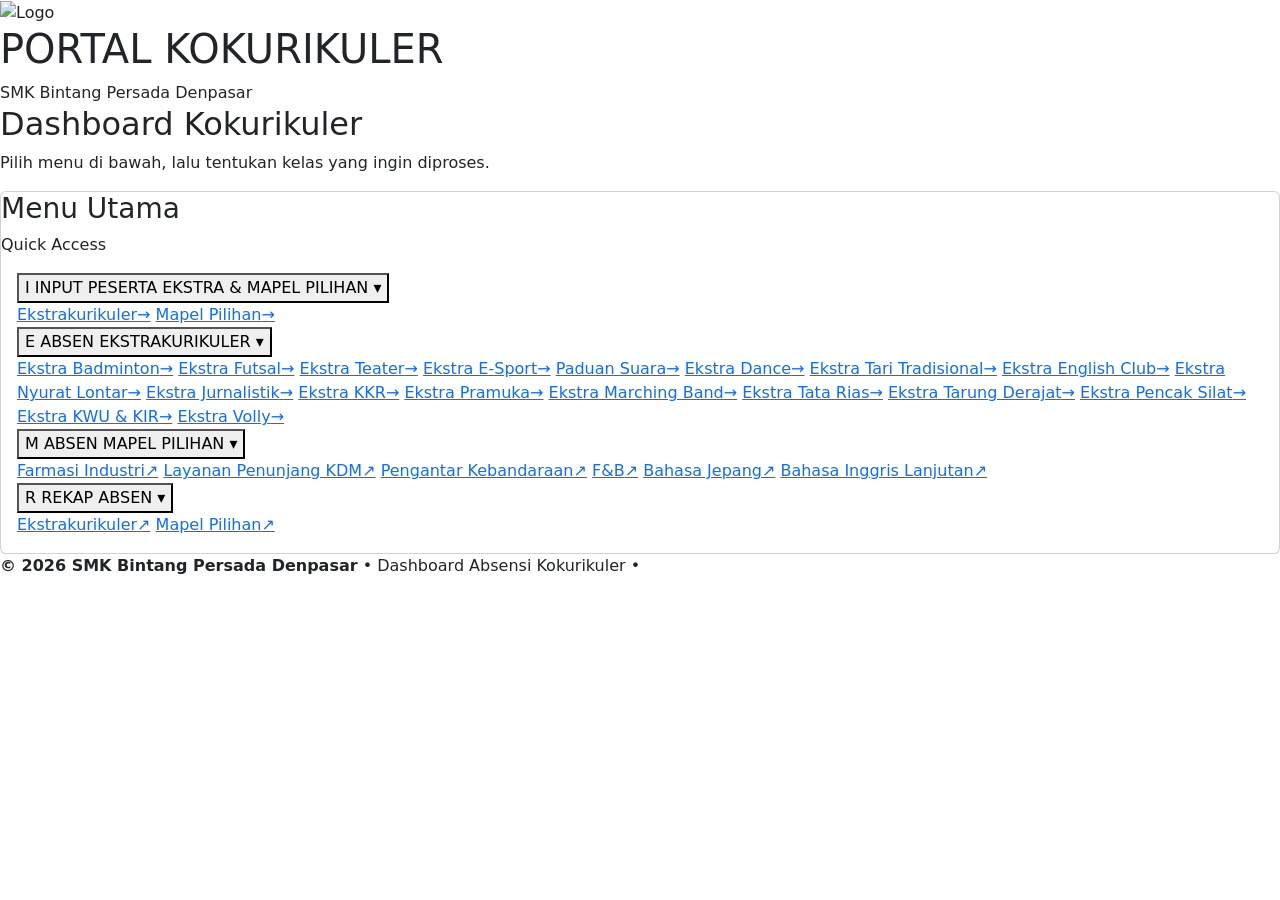
==== index.html @ a5e88e8f "Update index.html" ====
<!DOCTYPE html>
<html>
  <head>
    <base target="_top">
    <link href="https://cdn.jsdelivr.net/npm/bootstrap@5.3.3/dist/css/bootstrap.min.css" rel="stylesheet">
    <?!= include('style'); ?>
  </head>
<body>
    <div class="page">
    <div class="main">
      <div class="wrap">
        <div class="brand">
          <img class="logo" src="https://i.ibb.co.com/sdV75wcH/Logo.png" alt="Logo">
          <div>
            <h1 class="title">PORTAL KOKURIKULER</h1>
            <div class="subtitle">SMK Bintang Persada Denpasar</div>
          </div>
        </div>

        <div class="hero">
          <h2>Dashboard Kokurikuler</h2>
          <p>Pilih menu di bawah, lalu tentukan kelas yang ingin diproses.</p>
        </div>

        <div class="card">
          <div class="card-head">
            <h3>Menu Utama</h3>
            <span class="badge-soft">Quick Access</span>
          </div>

          <div class="card-body">
            <?var url = getUrl();?><input type="hidden" value="<?= url ?>" id="url" />

            <!-- GROUP 1 -->
            <div class="group group-absen">
              <button type="button" class="group-btn caret">
                <span class="left">
                  <span class="icon">I</span>
                  INPUT PESERTA EKSTRA & MAPEL PILIHAN
                </span>
                <span class="chev">▾</span>
              </button>
              <div class="group-menu nested">
                <div class="menu-grid">
                  <a class="menu-link" href="javascript:void(0)" onclick="InputEkstra()">Ekstrakurikuler<span>→</span></a>
                  <a class="menu-link" href="javascript:void(0)" onclick="InputMapil()">Mapel Pilihan<span>→</span></a>
                </div>
              </div>
            </div>

            <!-- GROUP 2 -->
            <div class="group group-izin">
              <button type="button" class="group-btn caret">
                <span class="left">
                  <span class="icon">E</span>
                  ABSEN EKSTRAKURIKULER
                </span>
                <span class="chev">▾</span>
              </button>
              <div class="group-menu nested">
                <div class="menu-grid">
                  <a class="menu-link" href="javascript:void(0)" onclick="Badminton()">Ekstra Badminton<span>→</span></a>
                  <a class="menu-link" href="javascript:void(0)" onclick="Futsal()">Ekstra Futsal<span>→</span></a>
                  <a class="menu-link" href="javascript:void(0)" onclick="Teater()">Ekstra Teater<span>→</span></a>
                  <a class="menu-link" href="javascript:void(0)" onclick="ESport()">Ekstra E-Sport<span>→</span></a>
                  <a class="menu-link" href="javascript:void(0)" onclick="Padus()">Paduan Suara<span>→</span></a>
                  <a class="menu-link" href="javascript:void(0)" onclick="Dance()">Ekstra Dance<span>→</span></a>
                  <a class="menu-link" href="javascript:void(0)" onclick="Tari()">Ekstra Tari Tradisional<span>→</span></a>
                  <a class="menu-link" href="javascript:void(0)" onclick="English()">Ekstra English Club<span>→</span></a>
                  <a class="menu-link" href="javascript:void(0)" onclick="Nyurat()">Ekstra Nyurat Lontar<span>→</span></a>
                  <a class="menu-link" href="javascript:void(0)" onclick="Jurnalistik()">Ekstra Jurnalistik<span>→</span></a>
                  <a class="menu-link" href="javascript:void(0)" onclick="KKR()">Ekstra KKR<span>→</span></a>
                  <a class="menu-link" href="javascript:void(0)" onclick="Pramuka()">Ekstra Pramuka<span>→</span></a>
                  <a class="menu-link" href="javascript:void(0)" onclick="Marching()">Ekstra Marching Band<span>→</span></a>
                  <a class="menu-link" href="javascript:void(0)" onclick="Tatarias()">Ekstra Tata Rias<span>→</span></a>
                  <a class="menu-link" href="javascript:void(0)" onclick="Tarung()">Ekstra Tarung Derajat<span>→</span></a>
                  <a class="menu-link" href="javascript:void(0)" onclick="Silat()">Ekstra Pencak Silat<span>→</span></a>
                  <a class="menu-link" href="javascript:void(0)" onclick="Kwu()">Ekstra KWU & KIR<span>→</span></a>
                  <a class="menu-link" href="javascript:void(0)" onclick="Volly()">Ekstra Volly<span>→</span></a>
                </div>
              </div>
            </div>

            <!-- GROUP 3 -->
            <div class="group group-rekap">
              <button type="button" class="group-btn caret">
                <span class="left">
                  <span class="icon">M</span>
                  ABSEN MAPEL PILIHAN
                </span>
                <span class="chev">▾</span>
              </button>
              <div class="group-menu nested">
                <div class="menu-grid">
                  <a class="menu-link" href="javascript:void(0)" onclick="Farmasi()">Farmasi Industri<span>↗</span></a>
                  <a class="menu-link" href="javascript:void(0)" onclick="KDM()">Layanan Penunjang KDM<span>↗</span></a>
                  <a class="menu-link" href="javascript:void(0)" onclick="Bandara()">Pengantar Kebandaraan<span>↗</span></a>
                  <a class="menu-link" href="javascript:void(0)" onclick="FB()">F&B<span>↗</span></a>
                  <a class="menu-link" href="javascript:void(0)" onclick="Jepang()">Bahasa Jepang<span>↗</span></a>
                  <a class="menu-link" href="javascript:void(0)" onclick="Inggris()">Bahasa Inggris Lanjutan<span>↗</span></a>
                </div>
              </div>
            </div> 

            <!-- GROUP 4 -->
            <div class="group group-rekap2">
              <button type="button" class="group-btn caret">
                <span class="left">
                  <span class="icon">R</span>
                  REKAP ABSEN
                </span>
                <span class="chev">▾</span>
              </button>
              <div class="group-menu nested">
                <div class="menu-grid">
                  <a class="menu-link" href="javascript:void(0)" onclick="Rekap_ekstra()">Ekstrakurikuler<span>↗</span></a>
                  <a class="menu-link" href="javascript:void(0)" onclick="Rekap_mapil()">Mapel Pilihan<span>↗</span></a>
                </div>
              </div>
            </div>     
          </div>
        </div>
      </div>
    </div>

    <footer class="footer-minimal">
      <strong>© 2026 SMK Bintang Persada Denpasar</strong>
      <span class="sub">• Dashboard Absensi Kokurikuler •</span>
    </footer>
  </div>
	
</div>
      <script>
      // Ubah toggler lama agar juga kasih class "open" (biar animasi panah jalan)
      document.querySelectorAll(".group-btn").forEach(btn => {
        btn.addEventListener("click", function () {
          const currentGroup = this.closest(".group");

          // 🔒 Tutup semua group lain
          document.querySelectorAll(".group").forEach(group => {
            if (group !== currentGroup) {
              group.classList.remove("open");
              const nested = group.querySelector(".nested");
              if (nested) nested.classList.remove("active");
            }
          });

          // 🔓 Toggle group yang diklik
          currentGroup.classList.toggle("open");
          const currentNested = currentGroup.querySelector(".nested");
          if (currentNested) currentNested.classList.toggle("active");
        });
      });
  </script>
    <script>
    function InputEkstra()
    {         
      var url = document.getElementById("url").value;
      var link = document.createElement('a');
      link.href = url+"?&page=InputEkstra";
      link.id = 'linkURL';
      document.body.appendChild(link);
      document.getElementById("linkURL").click();        
    }
    function InputMapil()
    {         
      var url = document.getElementById("url").value;
      var link = document.createElement('a');
      link.href = url+"?&page=InputMapil";
      link.id = 'linkURL';
      document.body.appendChild(link);
      document.getElementById("linkURL").click();        
    }
    function Badminton()
    {         
      var url = document.getElementById("url").value;
      var link = document.createElement('a');
      link.href = url+"?&page=IndexBadminton";
      link.id = 'linkURL';
      document.body.appendChild(link);
      document.getElementById("linkURL").click();        
    }
    function Futsal()
    {         
      var url = document.getElementById("url").value;
      var link = document.createElement('a');
      link.href = url+"?&page=IndexFutsal";
      link.id = 'linkURL';
      document.body.appendChild(link);
      document.getElementById("linkURL").click();        
    }
    function Teater()
    {         
      var url = document.getElementById("url").value;
      var link = document.createElement('a');
      link.href = url+"?&page=IndexTeater";
      link.id = 'linkURL';
      document.body.appendChild(link);
      document.getElementById("linkURL").click();        
    }
    function ESport()
    {         
      var url = document.getElementById("url").value;
      var link = document.createElement('a');
      link.href = url+"?&page=IndexESport";
      link.id = 'linkURL';
      document.body.appendChild(link);
      document.getElementById("linkURL").click();        
    }
    function Padus()
    {         
      var url = document.getElementById("url").value;
      var link = document.createElement('a');
      link.href = url+"?&page=IndexPadus";
      link.id = 'linkURL';
      document.body.appendChild(link);
      document.getElementById("linkURL").click();        
    }
    function Dance()
    {         
      var url = document.getElementById("url").value;
      var link = document.createElement('a');
      link.href = url+"?&page=IndexDance";
      link.id = 'linkURL';
      document.body.appendChild(link);
      document.getElementById("linkURL").click();        
    }
    function Tari()
    {         
      var url = document.getElementById("url").value;
      var link = document.createElement('a');
      link.href = url+"?&page=IndexTari";
      link.id = 'linkURL';
      document.body.appendChild(link);
      document.getElementById("linkURL").click();        
    }
    function English()
    {         
      var url = document.getElementById("url").value;
      var link = document.createElement('a');
      link.href = url+"?&page=IndexEnglish";
      link.id = 'linkURL';
      document.body.appendChild(link);
      document.getElementById("linkURL").click();        
    }
    function Nyurat()
    {         
      var url = document.getElementById("url").value;
      var link = document.createElement('a');
      link.href = url+"?&page=IndexNyurat";
      link.id = 'linkURL';
      document.body.appendChild(link);
      document.getElementById("linkURL").click();        
    }
    function Jurnalistik()
    {         
      var url = document.getElementById("url").value;
      var link = document.createElement('a');
      link.href = url+"?&page=IndexJurnalistik";
      link.id = 'linkURL';
      document.body.appendChild(link);
      document.getElementById("linkURL").click();        
    }
    function KKR()
    {         
      var url = document.getElementById("url").value;
      var link = document.createElement('a');
      link.href = url+"?&page=IndexKKR";
      link.id = 'linkURL';
      document.body.appendChild(link);
      document.getElementById("linkURL").click();        
    }
    function Pramuka()
    {         
      var url = document.getElementById("url").value;
      var link = document.createElement('a');
      link.href = url+"?&page=IndexPramuka";
      link.id = 'linkURL';
      document.body.appendChild(link);
      document.getElementById("linkURL").click();        
    }
    function Marching()
    {         
      var url = document.getElementById("url").value;
      var link = document.createElement('a');
      link.href = url+"?&page=IndexMarching";
      link.id = 'linkURL';
      document.body.appendChild(link);
      document.getElementById("linkURL").click();        
    }
    function Tatarias()
    {         
      var url = document.getElementById("url").value;
      var link = document.createElement('a');
      link.href = url+"?&page=IndexTatarias";
      link.id = 'linkURL';
      document.body.appendChild(link);
      document.getElementById("linkURL").click();        
    }
    function Tarung()
    {         
      var url = document.getElementById("url").value;
      var link = document.createElement('a');
      link.href = url+"?&page=IndexTarung";
      link.id = 'linkURL';
      document.body.appendChild(link);
      document.getElementById("linkURL").click();        
    }
    function Tatarias()
    {         
      var url = document.getElementById("url").value;
      var link = document.createElement('a');
      link.href = url+"?&page=IndexTatarias";
      link.id = 'linkURL';
      document.body.appendChild(link);
      document.getElementById("linkURL").click();        
    }
    function Silat()
    {         
      var url = document.getElementById("url").value;
      var link = document.createElement('a');
      link.href = url+"?&page=IndexSilat";
      link.id = 'linkURL';
      document.body.appendChild(link);
      document.getElementById("linkURL").click();        
    }
    function Kwu()
    {         
      var url = document.getElementById("url").value;
      var link = document.createElement('a');
      link.href = url+"?&page=IndexKWU";
      link.id = 'linkURL';
      document.body.appendChild(link);
      document.getElementById("linkURL").click();        
    }
    function Volly()
    {         
      var url = document.getElementById("url").value;
      var link = document.createElement('a');
      link.href = url+"?&page=IndexVolly";
      link.id = 'linkURL';
      document.body.appendChild(link);
      document.getElementById("linkURL").click();        
    }
    function Farmasi()
    {         
      var url = document.getElementById("url").value;
      var link = document.createElement('a');
      link.href = url+"?&page=IndexFarmasi";
      link.id = 'linkURL';
      document.body.appendChild(link);
      document.getElementById("linkURL").click();        
    }
    function KDM()
    {         
      var url = document.getElementById("url").value;
      var link = document.createElement('a');
      link.href = url+"?&page=IndexKDM";
      link.id = 'linkURL';
      document.body.appendChild(link);
      document.getElementById("linkURL").click();        
    }
    function Bandara()
    {         
      var url = document.getElementById("url").value;
      var link = document.createElement('a');
      link.href = url+"?&page=IndexKebandaraan";
      link.id = 'linkURL';
      document.body.appendChild(link);
      document.getElementById("linkURL").click();        
    }
    function FB()
    {         
      var url = document.getElementById("url").value;
      var link = document.createElement('a');
      link.href = url+"?&page=IndexFB";
      link.id = 'linkURL';
      document.body.appendChild(link);
      document.getElementById("linkURL").click();        
    }
    function Jepang()
    {         
      var url = document.getElementById("url").value;
      var link = document.createElement('a');
      link.href = url+"?&page=IndexBhsJepang";
      link.id = 'linkURL';
      document.body.appendChild(link);
      document.getElementById("linkURL").click();        
    }
    function Inggris()
    {         
      var url = document.getElementById("url").value;
      var link = document.createElement('a');
      link.href = url+"?&page=IndexBhsInggris";
      link.id = 'linkURL';
      document.body.appendChild(link);
      document.getElementById("linkURL").click();        
    }
    function Rekap_ekstra()
    {         
      var url = document.getElementById("url").value;
      var link = document.createElement('a');
      link.href = 'https://docs.google.com/spreadsheets/d/1S909gfqUtLypTB44zdh4qXKHDdmqS1T_d3B7w_uuz8o/edit?gid=215947244#gid=215947244';
      link.id = 'linkURL';
      document.body.appendChild(link);
      document.getElementById("linkURL").click();        
    }
    function Rekap_mapil()
    {         
      var url = document.getElementById("url").value;
      var link = document.createElement('a');
      link.href = 'https://docs.google.com/spreadsheets/d/1S909gfqUtLypTB44zdh4qXKHDdmqS1T_d3B7w_uuz8o/edit?gid=1397686535#gid=1397686535';
      link.id = 'linkURL';
      document.body.appendChild(link);
      document.getElementById("linkURL").click();        
    }
    
    function Back()
      {  
        var url = document.getElementById("url").value;
        var link = document.createElement('a');
         link.href = 'https://sociabuzz.com/smkbpdps_guru';
        link.id = 'linkURL';
        document.body.appendChild(link);
        document.getElementById("linkURL").click();  
    }

    var toggler = document.getElementsByClassName("caret");
    var i;

    for (i = 0; i < toggler.length; i++) {
      toggler[i].addEventListener("click", function() {
        this.parentElement.querySelector(".nested").classList.toggle("active");
        this.classList.toggle("caret-down");
      });
    }

    </script>
  </body>
</html>
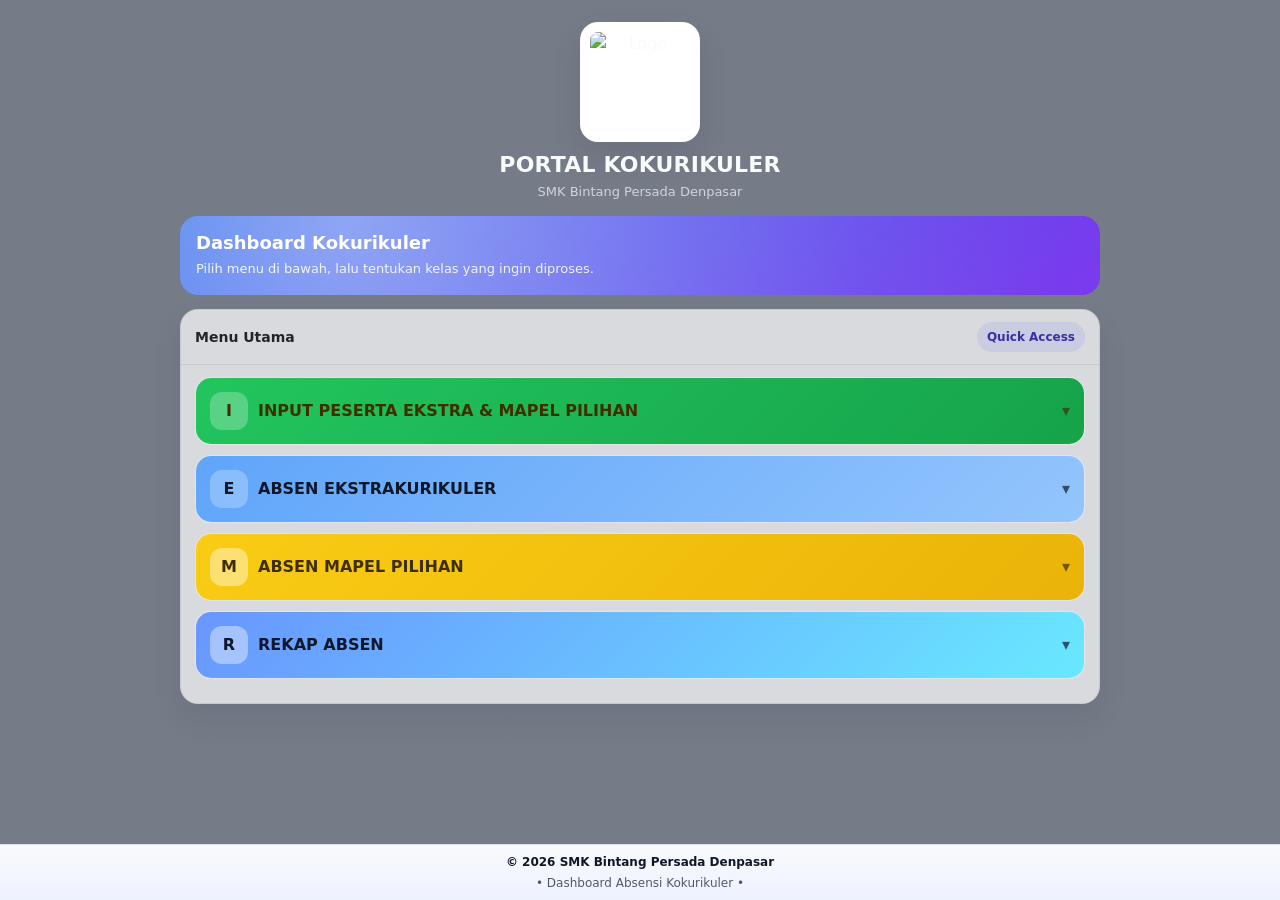
==== commit 49db7ad8: "Update index.html" ====
--- a/index.html
+++ b/index.html
@@ -3,7 +3,7 @@
   <head>
     <base target="_top">
     <link href="https://cdn.jsdelivr.net/npm/bootstrap@5.3.3/dist/css/bootstrap.min.css" rel="stylesheet">
-    <?!= include('style'); ?>
+    <link rel="stylesheet" href="assets/css/style.css">
   </head>
 <body>
     <div class="page">
--- a/assets/css/style.css
+++ b/assets/css/style.css
@@ -0,0 +1,351 @@
+@import url("https://fonts.googleapis.com/css?family=Raleway:400,600,700");
+
+  *{box-sizing:border-box}
+  html,body{height:100%}
+
+  body{
+    font-family: Raleway, system-ui, -apple-system, Segoe UI, Roboto, Arial, sans-serif;
+    margin:0;
+    background: linear-gradient(180deg,#f6f9ff 0%,#ffffff 45%,#f4f6fb 100%);
+    color:#0f172a;
+  }
+
+  body{
+    font-family: Raleway, system-ui, -apple-system, Segoe UI, Roboto, Arial, sans-serif;
+    background:
+      linear-gradient(
+        rgba(15,23,42,.55),
+        rgba(15,23,42,.55)
+      ),
+      url("https://images.unsplash.com/photo-1497366216548-37526070297c") center/cover no-repeat fixed;
+    color:#f8fafc;
+    background-color:#f1f5f9;
+  }
+
+  .card, .group{
+    background: rgba(255,255,255,.12);
+    backdrop-filter: blur(16px);
+    border: 1px solid rgba(255,255,255,.18);
+  }
+
+  .page{
+    min-height:100vh;
+    display:flex;
+    flex-direction:column;
+  }
+
+  .main{
+    flex:1;
+    padding: 22px 14px 30px;
+  }
+
+  .wrap{
+    max-width: 920px;
+    margin: 0 auto;
+  }
+
+  .brand{
+    display:flex;
+    flex-direction: column;   /* logo di atas */
+    align-items: center;      /* center horizontal */
+    justify-content: center;
+    text-align: center;
+    gap: 10px;
+    margin-bottom: 14px;
+  }
+
+  .logo{
+    width: 120px;
+    height: 120px;
+    object-fit:contain;
+    border-radius: 18px;
+    background:#fff;
+    padding: 10px;
+    box-shadow: 0 14px 30px rgba(15,23,42,.10);
+    display:block;
+    margin: 0 auto;           /* center */
+  }
+
+  .title{
+    margin: 0;
+    font-weight: 800;
+    font-size: 22px;
+    letter-spacing:.2px;
+  }
+  .subtitle{
+    margin: 4px 0 0;
+    opacity:.7;
+    font-size: 13px;
+  }
+
+  .hero{
+    position: relative;
+    border-radius: 18px;
+    padding: 16px;
+    color: #fff;
+
+    /* warna dasar */
+    background: linear-gradient(
+      135deg,
+      #2563eb,
+      #7c3aed
+    );
+
+    overflow: hidden;
+    animation: heroGlow 2.8s ease-in-out infinite;
+  }
+
+  @keyframes heroGlow {
+    0%{
+      box-shadow: 0 0 0 rgba(124,58,237,0);
+    }
+    50%{
+      box-shadow:
+        0 0 25px rgba(124,58,237,.55),
+        0 0 60px rgba(59,130,246,.35);
+    }
+    100%{
+      box-shadow: 0 0 0 rgba(124,58,237,0);
+    }
+  }
+
+  /* Cahaya matahari */
+  .hero::before{
+    content:"";
+    position:absolute;
+    inset:-30%;
+    border-radius: 50%;
+    pointer-events:none;
+
+    background: radial-gradient(
+      circle at 30% 20%,
+      rgba(255,255,255,.45),
+      rgba(255,255,255,.18) 35%,
+      rgba(255,255,255,.08) 50%,
+      transparent 70%
+    );
+
+    animation: sunlightBreathing 3s cubic-bezier(.4,0,.2,1) infinite;
+  }
+
+  /* Animasi napas cahaya */
+  @keyframes sunlightBreathing{
+    0%{
+      transform: scale(0.95);
+      opacity: .35;
+    }
+    50%{
+      transform: scale(1.08);
+      opacity: .75;
+    }
+    100%{
+      transform: scale(0.95);
+      opacity: .35;
+    }
+  }
+
+  .hero h2{
+    margin:0;
+    font-size: 18px;
+    font-weight: 800;
+  }
+  .hero p{
+    margin: 6px 0 0;
+    opacity:.9;
+    font-size: 13px;
+  }
+
+  .card{
+    margin-top: 14px;
+    background: rgba(255,255,255,.72);
+    border: 1px solid rgba(15,23,42,.08);
+    border-radius: 18px;
+    box-shadow: 0 14px 30px rgba(15,23,42,.08);
+    backdrop-filter: blur(10px);
+    overflow:hidden;
+  }
+
+  .card-head{
+    padding: 12px 14px;
+    border-bottom: 1px solid rgba(15,23,42,.08);
+    display:flex;
+    align-items:center;
+    justify-content:space-between;
+    gap:10px;
+  }
+  .card-head h3{
+    margin:0;
+    font-size: 14px;
+    font-weight: 800;
+  }
+  .badge-soft{
+    font-size: 12px;
+    font-weight: 700;
+    padding: 6px 10px;
+    border-radius: 999px;
+    background: rgba(99,102,241,.12);
+    color: #3730a3;
+  }
+
+  .card-body{
+    padding: 12px 14px 14px;
+  }
+
+  .group{
+    border: 1px solid rgba(15,23,42,.08);
+    border-radius: 16px;
+    overflow:hidden;
+    margin-bottom: 10px;
+    background: rgba(255,255,255,.65);
+  }
+
+    /* ===== WARNA HEADER GROUP ===== */
+
+  /* Input Izin - Biru */
+  .group-izin .group-btn{
+    background: linear-gradient(135deg, #60a5fa, #93c5fd);
+    color: #0f172a; /* teks gelap agar kontras */
+  }
+  .group-izin .icon{
+    background: rgba(255,255,255,.25);
+  }
+  .group-izin.open .group-menu{
+    border-left: 4px solid #2563eb;
+  }
+
+  /* Rekap - Kuning */
+  .group-rekap .group-btn{
+    background: linear-gradient(135deg,#facc15,#eab308);
+    color:#3f2f00;
+  }
+  .group-rekap .icon{
+    background: rgba(255,255,255,.4);
+  }
+  .group-rekap.open .group-menu{
+    border-left: 4px solid #eab308;
+  }
+
+  /* Rekap - Kuning */
+  .group-rekap2 .group-btn{
+    background: linear-gradient(135deg,#6996ff,#69e8ff);
+    color:#0f172a;
+  }
+  .group-rekap2 .icon{
+    background: rgba(255,255,255,.4);
+  }
+  .group-rekap2.open .group-menu{
+    border-left: 4px solid #69e8ff;
+  }
+
+  /* Absen Manual - Hijau */
+  .group-absen .group-btn{
+    background: linear-gradient(135deg,#22c55e,#16a34a);
+    color:#3f2f00;
+  }
+  .group-absen .icon{
+    background: rgba(255,255,255,.25);
+  }
+  .group-absen.open .group-menu{
+    border-left: 4px solid #16a34a;
+  }
+
+  .group-rekap2 .menu-link:hover{
+    background: rgba(105,225,255,.12);
+  }
+  .group-izin .menu-link:hover{
+    background: rgba(59,130,246,.12);
+  }
+
+  .group-rekap .menu-link:hover{
+    background: rgba(234,179,8,.18);
+  }
+
+  .group-absen .menu-link:hover{
+    background: rgba(34,197,94,.15);
+  }
+
+  /*-----*/
+  .group-btn{
+    width:100%;
+    display:flex;
+    align-items:center;
+    justify-content:space-between;
+    gap:10px;
+    padding: 14px 14px;
+    border:0;
+    background: transparent;
+    font-weight: 800;
+    font-size: 16px;
+    color:#0f172a;
+    cursor:pointer;
+    transition: .15s ease;
+  }
+  .group-btn:hover{
+    background: rgba(99,102,241,.07);
+  }
+  .group-btn .left{
+    display:flex;
+    align-items:center;
+    gap:10px;
+  }
+  .icon{
+    width: 38px;
+    height: 38px;
+    border-radius: 12px;
+    display:grid;
+    place-items:center;
+    font-weight:900;
+    background: rgba(15,23,42,.06);
+  }
+
+  .chev{
+    transition: transform .18s ease;
+    opacity:.7;
+  }
+  .group.open .chev{ transform: rotate(180deg); }
+
+  .group-menu{
+    display:none;
+    padding: 8px 10px 12px;
+    border-top: 1px solid rgba(15,23,42,.08);
+  }
+  .group.open .group-menu{ display:block; }
+
+  .menu-grid{
+    display:grid;
+    grid-template-columns: repeat(2, minmax(0,1fr));
+    gap: 8px;
+  }
+  @media (max-width: 620px){
+    .menu-grid{ grid-template-columns: 1fr; }
+  }
+
+  .menu-link{
+    display:flex;
+    align-items:center;
+    justify-content:space-between;
+    gap:10px;
+    padding: 11px 12px;
+    border-radius: 14px;
+    text-decoration:none;
+    color:#0f172a;
+    background: rgba(255,255,255,.85);
+    border: 1px solid rgba(15,23,42,.08);
+    transition: .15s ease;
+    font-weight: 700;
+  }
+  .menu-link:hover{
+    transform: translateY(-1px);
+    box-shadow: 0 10px 20px rgba(15,23,42,.10);
+  }
+
+  .footer-minimal{
+    padding: 8px 8px;
+    text-align:center;
+    background: linear-gradient(180deg,#f8fafc,#eef2ff);
+    border-top: 1px solid rgba(15,23,42,.08);
+    font-size: 12px;
+    color:#0f172a;
+  }
+  .footer-minimal .sub{display:block;opacity:.7;margin-top:3px}
+  /* <a href="https://ibb.co.com/ksSZ38z1"><img src="https://i.ibb.co.com/sdV75wcH/Logo.png" alt="Logo" border="0"></a> */
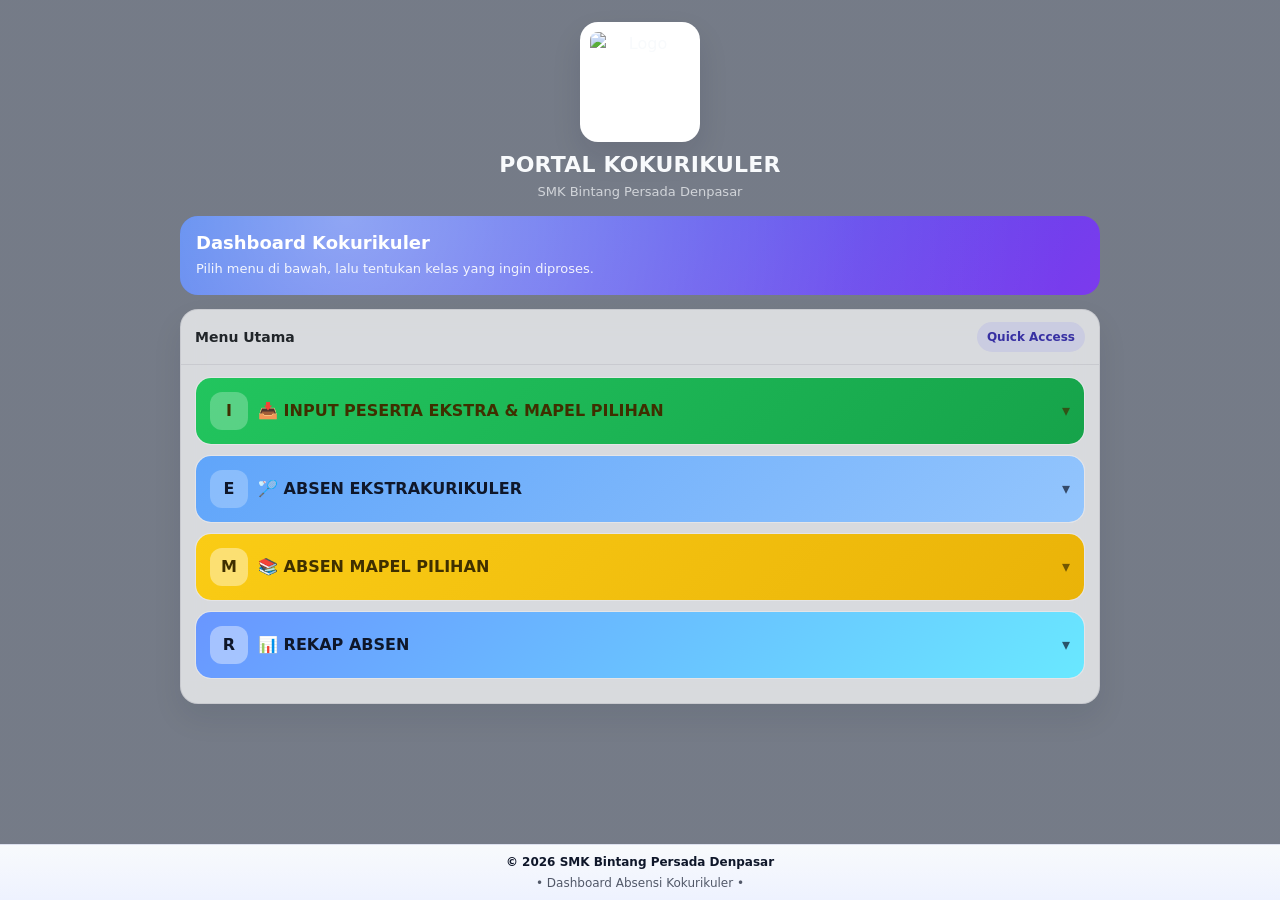
==== commit b1deabec: "Update index.html" ====
--- a/index.html
+++ b/index.html
@@ -29,21 +29,19 @@
           </div>
 
           <div class="card-body">
-            <?var url = getUrl();?><input type="hidden" value="<?= url ?>" id="url" />
-
             <!-- GROUP 1 -->
             <div class="group group-absen">
               <button type="button" class="group-btn caret">
                 <span class="left">
                   <span class="icon">I</span>
-                  INPUT PESERTA EKSTRA & MAPEL PILIHAN
+                  📥 INPUT PESERTA EKSTRA & MAPEL PILIHAN
                 </span>
                 <span class="chev">▾</span>
               </button>
               <div class="group-menu nested">
                 <div class="menu-grid">
-                  <a class="menu-link" href="javascript:void(0)" onclick="InputEkstra()">Ekstrakurikuler<span>→</span></a>
-                  <a class="menu-link" href="javascript:void(0)" onclick="InputMapil()">Mapel Pilihan<span>→</span></a>
+                	<a class="menu-link" href="input-ekstra.html">Input Ekstrakurikuler</a>
+					<a class="menu-link" href="input-mapil.html">Input Mapel Pilihan</a>
                 </div>
               </div>
             </div>
@@ -53,30 +51,30 @@
               <button type="button" class="group-btn caret">
                 <span class="left">
                   <span class="icon">E</span>
-                  ABSEN EKSTRAKURIKULER
+                  🏸 ABSEN EKSTRAKURIKULER
                 </span>
                 <span class="chev">▾</span>
               </button>
               <div class="group-menu nested">
                 <div class="menu-grid">
-                  <a class="menu-link" href="javascript:void(0)" onclick="Badminton()">Ekstra Badminton<span>→</span></a>
-                  <a class="menu-link" href="javascript:void(0)" onclick="Futsal()">Ekstra Futsal<span>→</span></a>
-                  <a class="menu-link" href="javascript:void(0)" onclick="Teater()">Ekstra Teater<span>→</span></a>
-                  <a class="menu-link" href="javascript:void(0)" onclick="ESport()">Ekstra E-Sport<span>→</span></a>
-                  <a class="menu-link" href="javascript:void(0)" onclick="Padus()">Paduan Suara<span>→</span></a>
-                  <a class="menu-link" href="javascript:void(0)" onclick="Dance()">Ekstra Dance<span>→</span></a>
-                  <a class="menu-link" href="javascript:void(0)" onclick="Tari()">Ekstra Tari Tradisional<span>→</span></a>
-                  <a class="menu-link" href="javascript:void(0)" onclick="English()">Ekstra English Club<span>→</span></a>
-                  <a class="menu-link" href="javascript:void(0)" onclick="Nyurat()">Ekstra Nyurat Lontar<span>→</span></a>
-                  <a class="menu-link" href="javascript:void(0)" onclick="Jurnalistik()">Ekstra Jurnalistik<span>→</span></a>
-                  <a class="menu-link" href="javascript:void(0)" onclick="KKR()">Ekstra KKR<span>→</span></a>
-                  <a class="menu-link" href="javascript:void(0)" onclick="Pramuka()">Ekstra Pramuka<span>→</span></a>
-                  <a class="menu-link" href="javascript:void(0)" onclick="Marching()">Ekstra Marching Band<span>→</span></a>
-                  <a class="menu-link" href="javascript:void(0)" onclick="Tatarias()">Ekstra Tata Rias<span>→</span></a>
-                  <a class="menu-link" href="javascript:void(0)" onclick="Tarung()">Ekstra Tarung Derajat<span>→</span></a>
-                  <a class="menu-link" href="javascript:void(0)" onclick="Silat()">Ekstra Pencak Silat<span>→</span></a>
-                  <a class="menu-link" href="javascript:void(0)" onclick="Kwu()">Ekstra KWU & KIR<span>→</span></a>
-                  <a class="menu-link" href="javascript:void(0)" onclick="Volly()">Ekstra Volly<span>→</span></a>
+                  	<a class="menu-link" href="ekstra/badminton.html">Ekstra Badminton</a>
+					<a class="menu-link" href="ekstra/futsal.html">Ekstra Futsal</a>
+					<a class="menu-link" href="ekstra/teater.html">Ekstra Teater</a>
+					<a class="menu-link" href="ekstra/esport.html">Ekstra E-Sport</a>
+					<a class="menu-link" href="ekstra/padus.html">Paduan Suara</a>
+					<a class="menu-link" href="ekstra/dance.html">Ekstra Dance</a>
+					<a class="menu-link" href="ekstra/tari.html">Tari Tradisional</a>
+					<a class="menu-link" href="ekstra/english.html">English Club</a>
+					<a class="menu-link" href="ekstra/nyurat.html">Nyurat Lontar</a>
+					<a class="menu-link" href="ekstra/jurnalistik.html">Jurnalistik</a>
+					<a class="menu-link" href="ekstra/kkr.html">KKR</a>
+					<a class="menu-link" href="ekstra/pramuka.html">Pramuka</a>
+					<a class="menu-link" href="ekstra/marching.html">Marching Band</a>
+					<a class="menu-link" href="ekstra/tatarias.html">Tata Rias</a>
+					<a class="menu-link" href="ekstra/tarung.html">Tarung Derajat</a>
+					<a class="menu-link" href="ekstra/silat.html">Pencak Silat</a>
+					<a class="menu-link" href="ekstra/kwu.html">KWU & KIR</a>
+					<a class="menu-link" href="ekstra/volly.html">Volly</a>
                 </div>
               </div>
             </div>
@@ -86,18 +84,18 @@
               <button type="button" class="group-btn caret">
                 <span class="left">
                   <span class="icon">M</span>
-                  ABSEN MAPEL PILIHAN
+                  📚 ABSEN MAPEL PILIHAN
                 </span>
                 <span class="chev">▾</span>
               </button>
               <div class="group-menu nested">
                 <div class="menu-grid">
-                  <a class="menu-link" href="javascript:void(0)" onclick="Farmasi()">Farmasi Industri<span>↗</span></a>
-                  <a class="menu-link" href="javascript:void(0)" onclick="KDM()">Layanan Penunjang KDM<span>↗</span></a>
-                  <a class="menu-link" href="javascript:void(0)" onclick="Bandara()">Pengantar Kebandaraan<span>↗</span></a>
-                  <a class="menu-link" href="javascript:void(0)" onclick="FB()">F&B<span>↗</span></a>
-                  <a class="menu-link" href="javascript:void(0)" onclick="Jepang()">Bahasa Jepang<span>↗</span></a>
-                  <a class="menu-link" href="javascript:void(0)" onclick="Inggris()">Bahasa Inggris Lanjutan<span>↗</span></a>
+                  	<a class="menu-link" href="mapel/farmasi.html">Farmasi Industri</a>
+					<a class="menu-link" href="mapel/kdm.html">Layanan Penunjang KDM</a>
+					<a class="menu-link" href="mapel/bandara.html">Pengantar Kebandaraan</a>
+					<a class="menu-link" href="mapel/fb.html">F&B</a>
+					<a class="menu-link" href="mapel/jepang.html">Bahasa Jepang</a>
+					<a class="menu-link" href="mapel/inggris.html">Bahasa Inggris Lanjutan</a>
                 </div>
               </div>
             </div> 
@@ -107,14 +105,18 @@
               <button type="button" class="group-btn caret">
                 <span class="left">
                   <span class="icon">R</span>
-                  REKAP ABSEN
+                  📊 REKAP ABSEN
                 </span>
                 <span class="chev">▾</span>
               </button>
               <div class="group-menu nested">
                 <div class="menu-grid">
-                  <a class="menu-link" href="javascript:void(0)" onclick="Rekap_ekstra()">Ekstrakurikuler<span>↗</span></a>
-                  <a class="menu-link" href="javascript:void(0)" onclick="Rekap_mapil()">Mapel Pilihan<span>↗</span></a>
+                  	<a class="menu-link" target="_blank" href="https://docs.google.com/spreadsheets/d/1S909gfqUtLypTB44zdh4qXKHDdmqS1T_d3B7w_uuz8o/edit?gid=215947244">
+						Rekap Ekstrakurikuler
+					</a>
+                	<a class="menu-link" target="_blank" href="https://docs.google.com/spreadsheets/d/1S909gfqUtLypTB44zdh4qXKHDdmqS1T_d3B7w_uuz8o/edit?gid=1397686535">
+						Rekap Mapel Pilihan
+					</a>
                 </div>
               </div>
             </div>     
@@ -151,281 +153,7 @@
           if (currentNested) currentNested.classList.toggle("active");
         });
       });
-  </script>
-    <script>
-    function InputEkstra()
-    {         
-      var url = document.getElementById("url").value;
-      var link = document.createElement('a');
-      link.href = url+"?&page=InputEkstra";
-      link.id = 'linkURL';
-      document.body.appendChild(link);
-      document.getElementById("linkURL").click();        
-    }
-    function InputMapil()
-    {         
-      var url = document.getElementById("url").value;
-      var link = document.createElement('a');
-      link.href = url+"?&page=InputMapil";
-      link.id = 'linkURL';
-      document.body.appendChild(link);
-      document.getElementById("linkURL").click();        
-    }
-    function Badminton()
-    {         
-      var url = document.getElementById("url").value;
-      var link = document.createElement('a');
-      link.href = url+"?&page=IndexBadminton";
-      link.id = 'linkURL';
-      document.body.appendChild(link);
-      document.getElementById("linkURL").click();        
-    }
-    function Futsal()
-    {         
-      var url = document.getElementById("url").value;
-      var link = document.createElement('a');
-      link.href = url+"?&page=IndexFutsal";
-      link.id = 'linkURL';
-      document.body.appendChild(link);
-      document.getElementById("linkURL").click();        
-    }
-    function Teater()
-    {         
-      var url = document.getElementById("url").value;
-      var link = document.createElement('a');
-      link.href = url+"?&page=IndexTeater";
-      link.id = 'linkURL';
-      document.body.appendChild(link);
-      document.getElementById("linkURL").click();        
-    }
-    function ESport()
-    {         
-      var url = document.getElementById("url").value;
-      var link = document.createElement('a');
-      link.href = url+"?&page=IndexESport";
-      link.id = 'linkURL';
-      document.body.appendChild(link);
-      document.getElementById("linkURL").click();        
-    }
-    function Padus()
-    {         
-      var url = document.getElementById("url").value;
-      var link = document.createElement('a');
-      link.href = url+"?&page=IndexPadus";
-      link.id = 'linkURL';
-      document.body.appendChild(link);
-      document.getElementById("linkURL").click();        
-    }
-    function Dance()
-    {         
-      var url = document.getElementById("url").value;
-      var link = document.createElement('a');
-      link.href = url+"?&page=IndexDance";
-      link.id = 'linkURL';
-      document.body.appendChild(link);
-      document.getElementById("linkURL").click();        
-    }
-    function Tari()
-    {         
-      var url = document.getElementById("url").value;
-      var link = document.createElement('a');
-      link.href = url+"?&page=IndexTari";
-      link.id = 'linkURL';
-      document.body.appendChild(link);
-      document.getElementById("linkURL").click();        
-    }
-    function English()
-    {         
-      var url = document.getElementById("url").value;
-      var link = document.createElement('a');
-      link.href = url+"?&page=IndexEnglish";
-      link.id = 'linkURL';
-      document.body.appendChild(link);
-      document.getElementById("linkURL").click();        
-    }
-    function Nyurat()
-    {         
-      var url = document.getElementById("url").value;
-      var link = document.createElement('a');
-      link.href = url+"?&page=IndexNyurat";
-      link.id = 'linkURL';
-      document.body.appendChild(link);
-      document.getElementById("linkURL").click();        
-    }
-    function Jurnalistik()
-    {         
-      var url = document.getElementById("url").value;
-      var link = document.createElement('a');
-      link.href = url+"?&page=IndexJurnalistik";
-      link.id = 'linkURL';
-      document.body.appendChild(link);
-      document.getElementById("linkURL").click();        
-    }
-    function KKR()
-    {         
-      var url = document.getElementById("url").value;
-      var link = document.createElement('a');
-      link.href = url+"?&page=IndexKKR";
-      link.id = 'linkURL';
-      document.body.appendChild(link);
-      document.getElementById("linkURL").click();        
-    }
-    function Pramuka()
-    {         
-      var url = document.getElementById("url").value;
-      var link = document.createElement('a');
-      link.href = url+"?&page=IndexPramuka";
-      link.id = 'linkURL';
-      document.body.appendChild(link);
-      document.getElementById("linkURL").click();        
-    }
-    function Marching()
-    {         
-      var url = document.getElementById("url").value;
-      var link = document.createElement('a');
-      link.href = url+"?&page=IndexMarching";
-      link.id = 'linkURL';
-      document.body.appendChild(link);
-      document.getElementById("linkURL").click();        
-    }
-    function Tatarias()
-    {         
-      var url = document.getElementById("url").value;
-      var link = document.createElement('a');
-      link.href = url+"?&page=IndexTatarias";
-      link.id = 'linkURL';
-      document.body.appendChild(link);
-      document.getElementById("linkURL").click();        
-    }
-    function Tarung()
-    {         
-      var url = document.getElementById("url").value;
-      var link = document.createElement('a');
-      link.href = url+"?&page=IndexTarung";
-      link.id = 'linkURL';
-      document.body.appendChild(link);
-      document.getElementById("linkURL").click();        
-    }
-    function Tatarias()
-    {         
-      var url = document.getElementById("url").value;
-      var link = document.createElement('a');
-      link.href = url+"?&page=IndexTatarias";
-      link.id = 'linkURL';
-      document.body.appendChild(link);
-      document.getElementById("linkURL").click();        
-    }
-    function Silat()
-    {         
-      var url = document.getElementById("url").value;
-      var link = document.createElement('a');
-      link.href = url+"?&page=IndexSilat";
-      link.id = 'linkURL';
-      document.body.appendChild(link);
-      document.getElementById("linkURL").click();        
-    }
-    function Kwu()
-    {         
-      var url = document.getElementById("url").value;
-      var link = document.createElement('a');
-      link.href = url+"?&page=IndexKWU";
-      link.id = 'linkURL';
-      document.body.appendChild(link);
-      document.getElementById("linkURL").click();        
-    }
-    function Volly()
-    {         
-      var url = document.getElementById("url").value;
-      var link = document.createElement('a');
-      link.href = url+"?&page=IndexVolly";
-      link.id = 'linkURL';
-      document.body.appendChild(link);
-      document.getElementById("linkURL").click();        
-    }
-    function Farmasi()
-    {         
-      var url = document.getElementById("url").value;
-      var link = document.createElement('a');
-      link.href = url+"?&page=IndexFarmasi";
-      link.id = 'linkURL';
-      document.body.appendChild(link);
-      document.getElementById("linkURL").click();        
-    }
-    function KDM()
-    {         
-      var url = document.getElementById("url").value;
-      var link = document.createElement('a');
-      link.href = url+"?&page=IndexKDM";
-      link.id = 'linkURL';
-      document.body.appendChild(link);
-      document.getElementById("linkURL").click();        
-    }
-    function Bandara()
-    {         
-      var url = document.getElementById("url").value;
-      var link = document.createElement('a');
-      link.href = url+"?&page=IndexKebandaraan";
-      link.id = 'linkURL';
-      document.body.appendChild(link);
-      document.getElementById("linkURL").click();        
-    }
-    function FB()
-    {         
-      var url = document.getElementById("url").value;
-      var link = document.createElement('a');
-      link.href = url+"?&page=IndexFB";
-      link.id = 'linkURL';
-      document.body.appendChild(link);
-      document.getElementById("linkURL").click();        
-    }
-    function Jepang()
-    {         
-      var url = document.getElementById("url").value;
-      var link = document.createElement('a');
-      link.href = url+"?&page=IndexBhsJepang";
-      link.id = 'linkURL';
-      document.body.appendChild(link);
-      document.getElementById("linkURL").click();        
-    }
-    function Inggris()
-    {         
-      var url = document.getElementById("url").value;
-      var link = document.createElement('a');
-      link.href = url+"?&page=IndexBhsInggris";
-      link.id = 'linkURL';
-      document.body.appendChild(link);
-      document.getElementById("linkURL").click();        
-    }
-    function Rekap_ekstra()
-    {         
-      var url = document.getElementById("url").value;
-      var link = document.createElement('a');
-      link.href = 'https://docs.google.com/spreadsheets/d/1S909gfqUtLypTB44zdh4qXKHDdmqS1T_d3B7w_uuz8o/edit?gid=215947244#gid=215947244';
-      link.id = 'linkURL';
-      document.body.appendChild(link);
-      document.getElementById("linkURL").click();        
-    }
-    function Rekap_mapil()
-    {         
-      var url = document.getElementById("url").value;
-      var link = document.createElement('a');
-      link.href = 'https://docs.google.com/spreadsheets/d/1S909gfqUtLypTB44zdh4qXKHDdmqS1T_d3B7w_uuz8o/edit?gid=1397686535#gid=1397686535';
-      link.id = 'linkURL';
-      document.body.appendChild(link);
-      document.getElementById("linkURL").click();        
-    }
-    
-    function Back()
-      {  
-        var url = document.getElementById("url").value;
-        var link = document.createElement('a');
-         link.href = 'https://sociabuzz.com/smkbpdps_guru';
-        link.id = 'linkURL';
-        document.body.appendChild(link);
-        document.getElementById("linkURL").click();  
-    }
-
-    var toggler = document.getElementsByClassName("caret");
+	var toggler = document.getElementsByClassName("caret");
     var i;
 
     for (i = 0; i < toggler.length; i++) {
@@ -434,7 +162,6 @@
         this.classList.toggle("caret-down");
       });
     }
-
-    </script>
+  </script>
   </body>
 </html>
